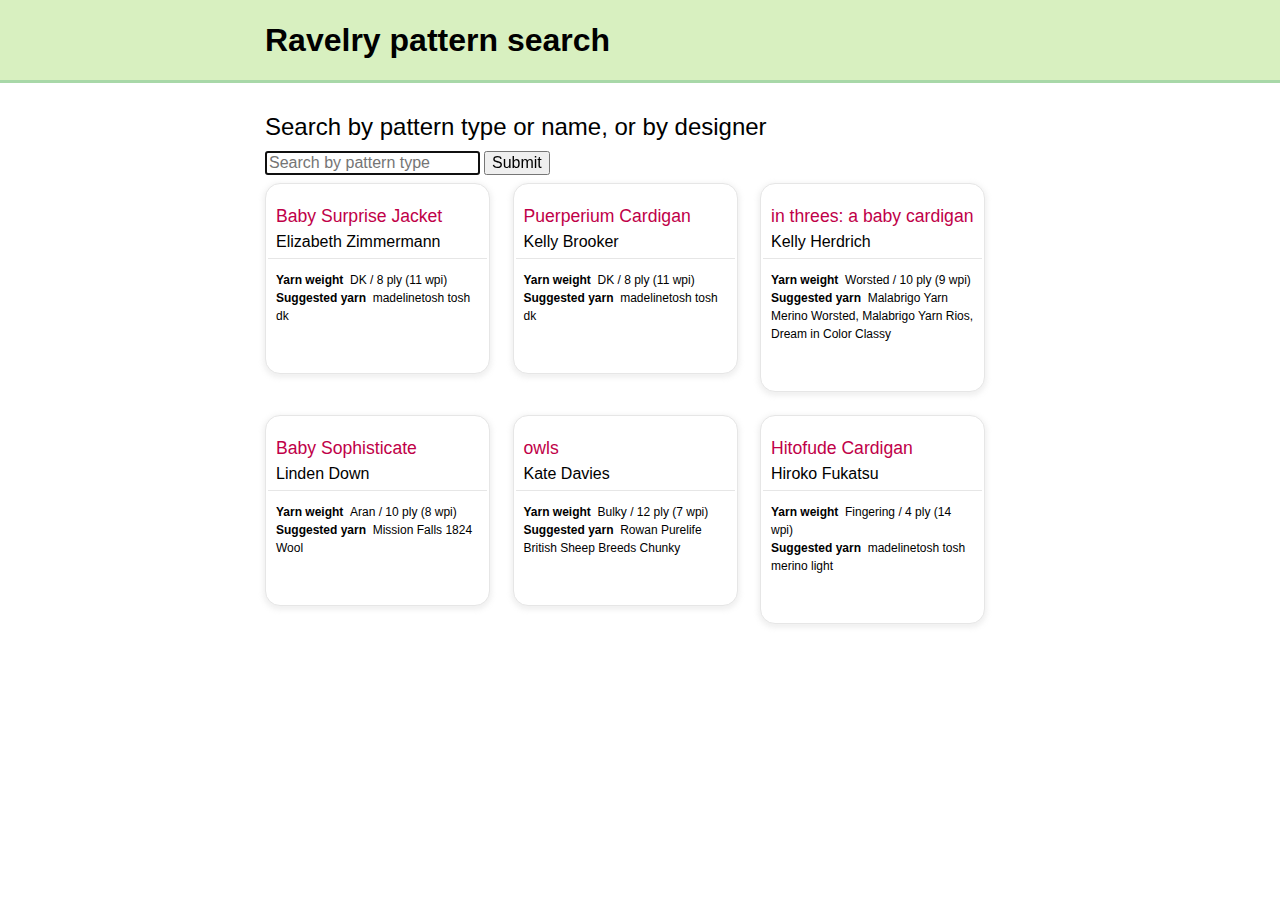
==== index.html @ 5226c6be "Initial upload" ====
<!DOCTYPE html>
<html lang="en">
<head>
	<meta charset="UTF-8">
	<title>RavelrySearch</title>

	<link rel="stylesheet" type="text/css" href="css/reset.css">
	<link rel="stylesheet"  type="text/css" href="css/styles.css">
	<!-- <link rel="stylesheet"  type="text/css" href="css/media.css"> -->

	<script src="http://code.jquery.com/jquery-2.1.3.js"></script>
	<script src="http://cdnjs.cloudflare.com/ajax/libs/masonry/3.3.0/masonry.pkgd.min.js"></script>
		<script type="text/javascript" src="js/script.js"></script>

</head>

<body>

	<div id="header">
		<div class="header">
			<h1>Ravelry pattern search</h1>
		</div>
	</div>

	<div id="content">
	
	<!-- Search bar -->
		<div id="search-bar">
			
			<h2>Search by pattern type or name, or by designer</h2>
			<form class="search-bar" onsubmit="return false;">
				<input type="text" placeholder='Search by pattern type' name="pattern" autofocus required>
				<input type="submit" value="Submit">
			</form>
		</div>



	<!-- Auto load with 10 patterns in 'Hot right now' -->


	<!-- Search results -->
		<div id="results">
			

			<div class="search-result">
				<div class="image"><img src="http://images4-b.ravelrycache.com/uploads/casey/153936735/farm1.static.flickr.com-477016245_05aea86782_o_medium.jpg" alt="" />
				</div>
				<div class="info">
					<h3 class="project-name">Baby Surprise Jacket</h3>
					<h4 class="designer">Elizabeth Zimmermann</h4>
				</div>
				<div class="extended">
					<p><span class="category">Yarn weight&#160;&#160;</span>DK / 8 ply (11 wpi)</p>
					<p><span class="category">Suggested yarn&#160;&#160;</span>madelinetosh tosh dk</p>
					<div class="link"><a href="http://www.ravelry.com/patterns/library/baby-surprise-jacket"></a></div>
				</div>
			</div>

			<div class="search-result">
				<div class="image"><img class="pattern-image" src="http://images4.ravelrycache.com/uploads/gurnard/61908451/IMG_1200_small2.JPG" alt="" />
				</div>
				<div class="info">
					<h3 class="project-name">Puerperium Cardigan</h3>
					<h4 class="designer">Kelly Brooker</h4>
				</div>
				<div class="extended">
					<p><span class="category">Yarn weight&#160;&#160;</span>DK / 8 ply (11 wpi)</p>
					<p><span class="category">Suggested yarn&#160;&#160;</span>madelinetosh tosh dk</p>
					<div class="link"><a href="http://www.ravelry.com/patterns/library/puerperium-cardigan"></a></div>
				</div>
			</div>

			<div class="search-result">
				<div class="image"><img class="pattern-image" src="http://images4-d.ravelrycache.com/uploads/jamiescottielucas/175472157/image_small2.jpg" alt="" />
				</div>
				<div class="info">
					<h3 class="project-name">in threes: a baby cardigan</h3>
					<h4 class="designer">Kelly Herdrich</h4>
				</div>
				<div class="extended">
					<p><span class="category">Yarn weight&#160;&#160;</span>Worsted / 10 ply (9 wpi)</p>
					<p><span class="category">Suggested yarn&#160;&#160;</span>Malabrigo Yarn Merino Worsted, Malabrigo Yarn Rios, Dream in Color Classy</p>
					<div class="link"><a href="http://www.ravelry.com/patterns/library/in-threes-a-baby-cardigan"></a></div>
				</div>
			</div>

			<div class="search-result">
				<div class="image"><img class="pattern-image" src="http://images4-d.ravelrycache.com/uploads/LindenHeflin/7652545/IMG_0036_small2.JPG" alt="" />
				</div>
				<div class="info">
					<h3 class="project-name">Baby Sophisticate</h3>
					<h4 class="designer">Linden Down</h4>
				</div>
				<div class="extended">
					<p><span class="category">Yarn weight&#160;&#160;</span>Aran / 10 ply (8 wpi)</p>
					<p><span class="category">Suggested yarn&#160;&#160;</span>Mission Falls 1824 Wool</p>
					<div class="link"><a href="http://www.ravelry.com/patterns/library/baby-sophisticate---free"></a></div>
				</div>
			</div>

			<div class="search-result">
				<div class="image"><img class="pattern-image" src="http://farm4.static.flickr.com/3020/3049226397_705fed1872_n.jpg" alt="" />
				</div>
				<div class="info">
					<h3 class="project-name">owls</h3>
					<h4 class="designer">Kate Davies</h4>
				</div>
				<div class="extended">
					<p><span class="category">Yarn weight&#160;&#160;</span>Bulky / 12 ply (7 wpi)</p>
					<p><span class="category">Suggested yarn&#160;&#160;</span>Rowan Purelife British Sheep Breeds Chunky</p>
					<div class="link"><a href="http://www.ravelry.com/patterns/library/owls-2"></a></div>
				</div>
			</div>

			<div class="search-result">
				<div class="image"><img class="pattern-image" src="http://farm4.static.flickr.com/3827/9679091926_3d4c0fa20a_n.jpg" alt="" />
				</div>
				<div class="info">
					<h3 class="project-name">Hitofude Cardigan</h3>
					<h4 class="designer">Hiroko Fukatsu</h4>
				</div>
				<div class="extended">
					<p><span class="category">Yarn weight&#160;&#160;</span>Fingering / 4 ply (14 wpi)</p>
					<p><span class="category">Suggested yarn&#160;&#160;</span>madelinetosh tosh merino light</p>
					<div class="link"><a href="http://www.ravelry.com/patterns/library/hitofude-cardigan"></a></div>
				</div>
			</div>
			


		</div>








	



	</div>

</body>

</html>
---- css/styles.css ----
/* Global */

h1, h2, h3, h4, h5, h6, p, a, ul, li {
	font-family: Arial, sans-serif;
}

#content {
	margin: 0 auto;
	min-width: 330px;
	max-width: 750px;
}

/* Header */

#header {
	background-color: #D8F0C0;
	height: 5em;
	margin-bottom: 2em;
	border-bottom: 3px solid #A8D8A8;
}

.header {
	margin: 0 auto;
	min-width: 330px;
	max-width: 750px;
}

h1 {
	font-family: Verdana, sans-serif;
	font-size: 2em;
	font-weight: bold;
	margin: 0 auto;
	line-height: 2.5em;
}



/* Search bar */

#search-bar {
	padding-bottom: 0.5em;
}

h2 {
	font-size: 1.5em;
	padding-bottom: 0.5em;
}

input {
	font-size: 1em;
}


/* Search results */

.search-result {
	background: #fff;
	width: 30%;
	margin-right: 3%;
	margin-bottom: 3%;
	float: left;
	/*display: block;*/
	

	-webkit-transition: all 1s ease-in-out;
	-moz-transition: all 1s ease-in-out;
	-o-transition: all 1s ease-in-out;
	-ms-transition: all 1s ease-in-out;
	transition: all 1s ease-in-out;

	-webkit-box-sizing: border-box;
	-moz-box-sizing: border-box;
	box-sizing: border-box;

	border-radius: 15px;
	border: 1px solid #E6E6E6;	
	
	-webkit-box-shadow: 0px 2px 5px 2px rgba(232,232,232,0.66);
	-moz-box-shadow: 0px 2px 5px 2px rgba(232,232,232,0.66);
	box-shadow: 0px 2px 5px 2px rgba(232,232,232,0.66);
}



.image {
	margin: 0 auto;
	width: 100%;
		
}

.image > img {
	width: 100%;
	height: auto;
	border-radius: 15px 15px 0 0;
	border-bottom: 1px solid #E6E6E6;
}

.info, .extended {
	margin: 0.5em 0.125em;
	padding: 0 0.5em;

}

h3 {
	font-size: 1.1em;
	vertical-align: middle;
	color: #C00048;
	padding-bottom: 0.5em;

	
}

h3 > img {
	padding-right: .25em;
}


.extended {
	border-top: 1px solid #E6E6E6;
	padding-top: 0.75em;
}

.category {
	font-weight: bold;
	/*color: #333333;*/
}

.link {
	background-image: url('http://badges.ravelry.com/rectangle_32.png');
	background-repeat: no-repeat;
	background-position: center;
	height: 2em;
	margin: 0.5em 0;	
}

.extended > p {
	font-size: 0.75em;
	line-height: 1.5em;
}
---- css/media.css ----
/* 350px to 500px */

@media screen and (min-width: 350px) and (max-width: 500px) {
	.search-result {
		width: 47%;
		display: block;
		
	}
}
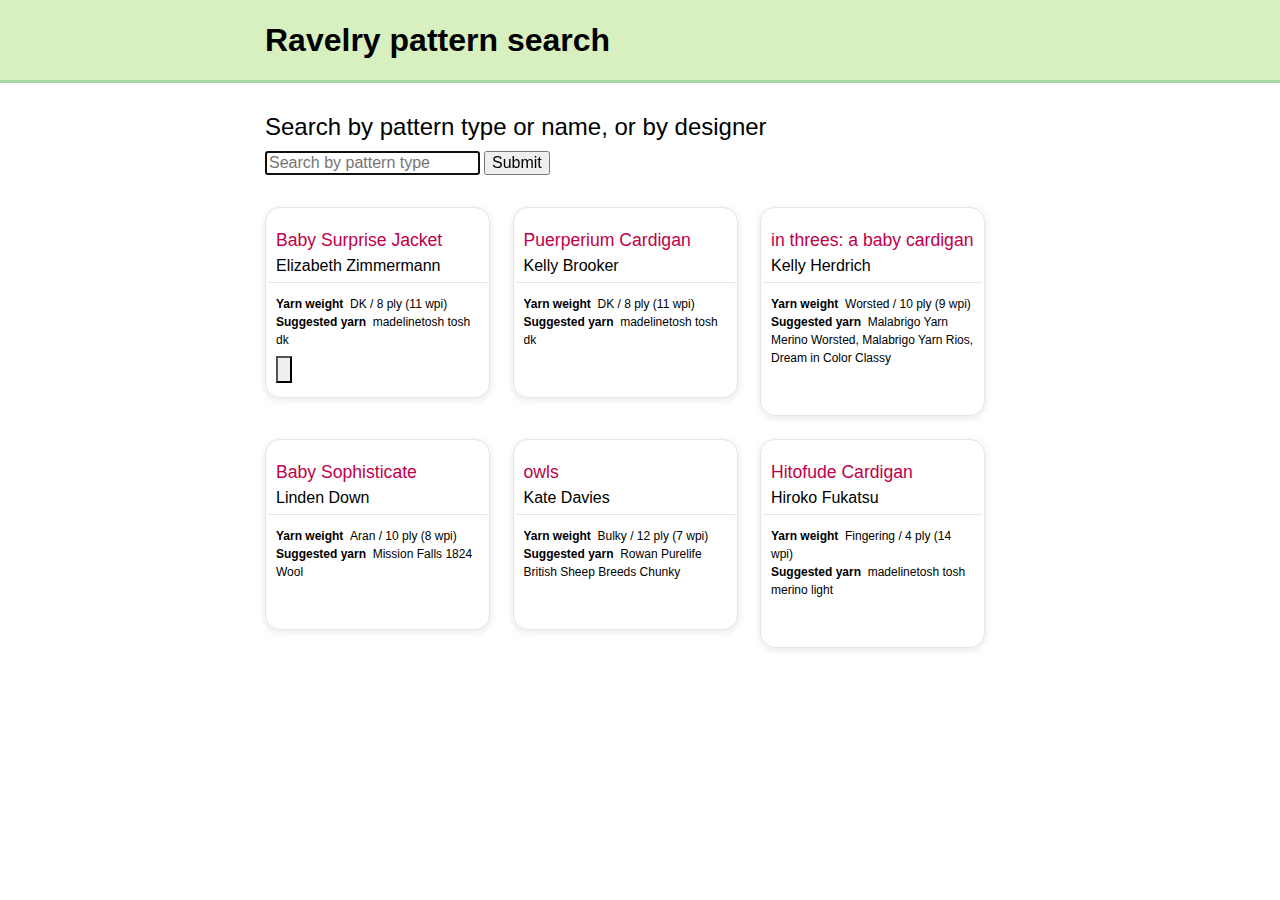
==== commit 45e9bc41: "Getting Masonry working... kind of" ====
--- a/index.html
+++ b/index.html
@@ -53,7 +53,7 @@
 				<div class="extended">
 					<p><span class="category">Yarn weight&#160;&#160;</span>DK / 8 ply (11 wpi)</p>
 					<p><span class="category">Suggested yarn&#160;&#160;</span>madelinetosh tosh dk</p>
-					<div class="link"><a href="http://www.ravelry.com/patterns/library/baby-surprise-jacket"></a></div>
+					<button class="link"><a href="http://www.ravelry.com/patterns/library/baby-surprise-jacket"></a></button>
 				</div>
 			</div>
 
--- a/css/styles.css
+++ b/css/styles.css
@@ -8,6 +8,7 @@
 	margin: 0 auto;
 	min-width: 330px;
 	max-width: 750px;
+	padding: 0 2%;
 }
 
 /* Header */
@@ -38,7 +39,7 @@
 /* Search bar */
 
 #search-bar {
-	padding-bottom: 0.5em;
+	padding-bottom: 2em;
 }
 
 h2 {
@@ -59,14 +60,6 @@
 	margin-right: 3%;
 	margin-bottom: 3%;
 	float: left;
-	/*display: block;*/
-	
-
-	-webkit-transition: all 1s ease-in-out;
-	-moz-transition: all 1s ease-in-out;
-	-o-transition: all 1s ease-in-out;
-	-ms-transition: all 1s ease-in-out;
-	transition: all 1s ease-in-out;
 
 	-webkit-box-sizing: border-box;
 	-moz-box-sizing: border-box;
@@ -79,7 +72,6 @@
 	-moz-box-shadow: 0px 2px 5px 2px rgba(232,232,232,0.66);
 	box-shadow: 0px 2px 5px 2px rgba(232,232,232,0.66);
 }
-
 
 
 .image {
@@ -105,9 +97,7 @@
 	font-size: 1.1em;
 	vertical-align: middle;
 	color: #C00048;
-	padding-bottom: 0.5em;
-
-	
+	padding-bottom: 0.5em;	
 }
 
 h3 > img {
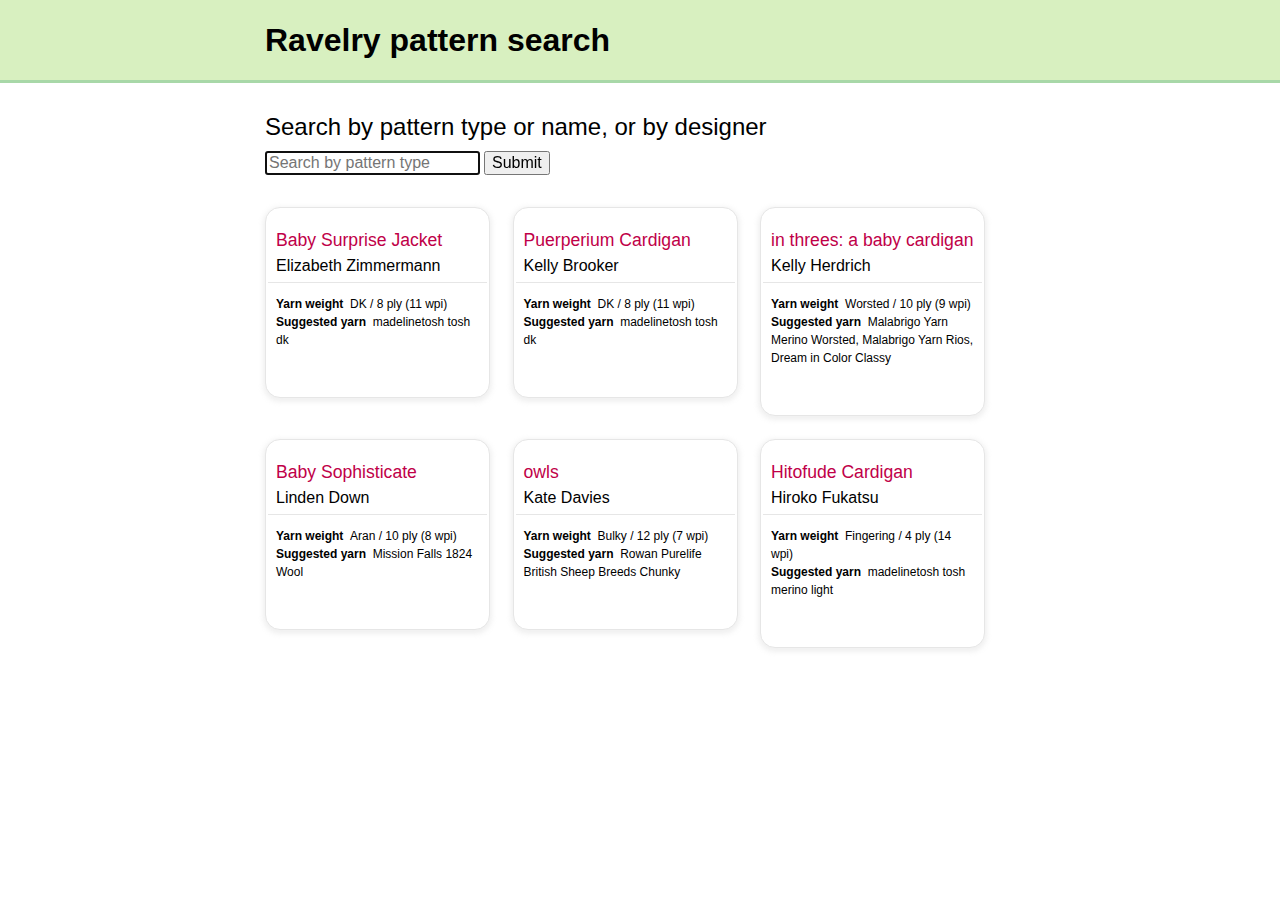
==== commit b90fda29: "Undefined is not a function" ====
--- a/index.html
+++ b/index.html
@@ -53,7 +53,7 @@
 				<div class="extended">
 					<p><span class="category">Yarn weight&#160;&#160;</span>DK / 8 ply (11 wpi)</p>
 					<p><span class="category">Suggested yarn&#160;&#160;</span>madelinetosh tosh dk</p>
-					<button class="link"><a href="http://www.ravelry.com/patterns/library/baby-surprise-jacket"></a></button>
+					<div class="link"><a href="http://www.ravelry.com/patterns/library/baby-surprise-jacket"></a></div>
 				</div>
 			</div>
 
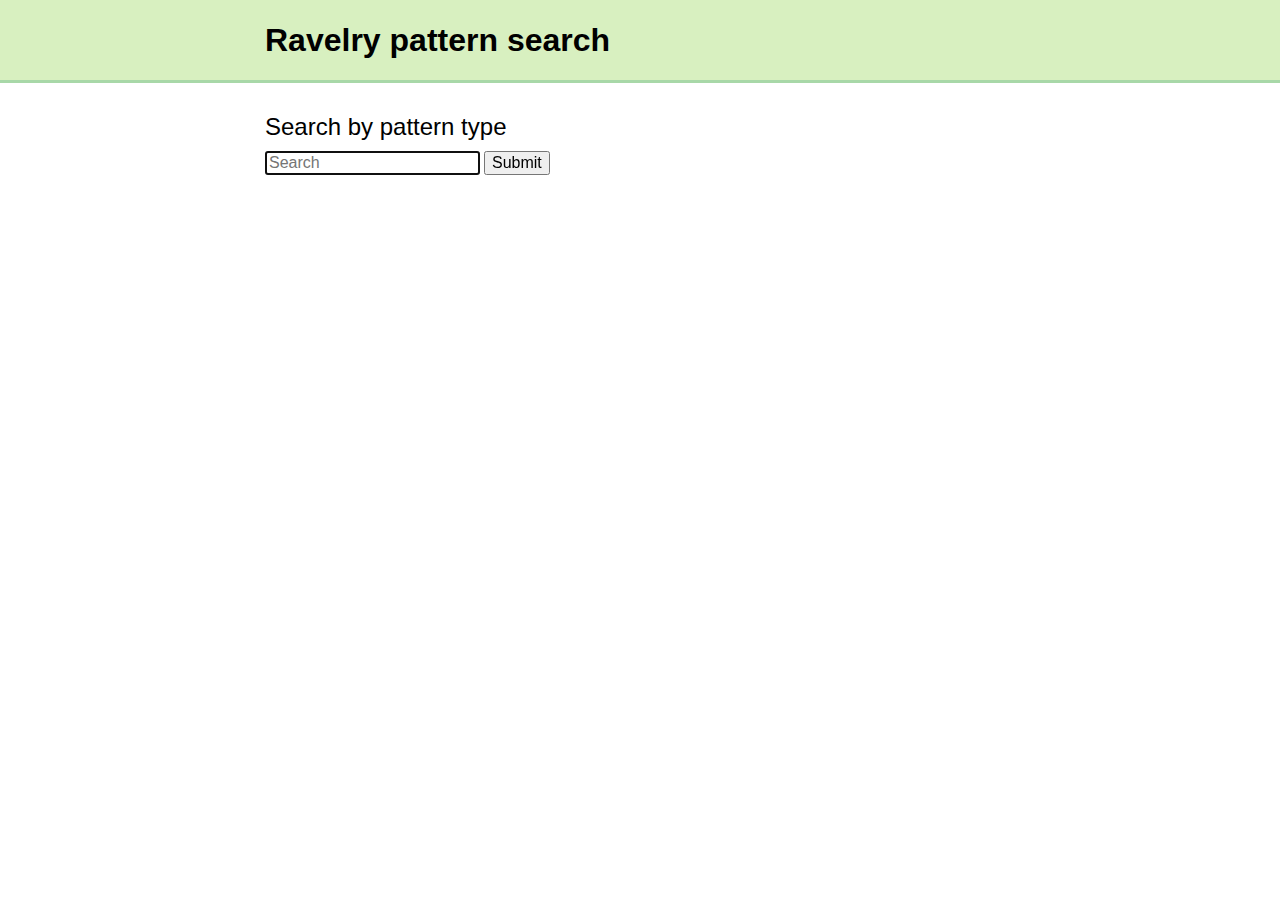
==== commit b053c0d4: "ARG!!!" ====
--- a/index.html
+++ b/index.html
@@ -10,7 +10,8 @@
 
 	<script src="http://code.jquery.com/jquery-2.1.3.js"></script>
 	<script src="http://cdnjs.cloudflare.com/ajax/libs/masonry/3.3.0/masonry.pkgd.min.js"></script>
-		<script type="text/javascript" src="js/script.js"></script>
+	<script src="http://imagesloaded.desandro.com/imagesloaded.pkgd.min.js"></script>
+	<script type="text/javascript" src="js/script.js"></script>
 
 </head>
 
@@ -27,9 +28,9 @@
 	<!-- Search bar -->
 		<div id="search-bar">
 			
-			<h2>Search by pattern type or name, or by designer</h2>
+			<h2>Search by pattern type</h2>
 			<form class="search-bar" onsubmit="return false;">
-				<input type="text" placeholder='Search by pattern type' name="pattern" autofocus required>
+				<input type="text" placeholder='Search' name="pattern" autofocus required>
 				<input type="submit" value="Submit">
 			</form>
 		</div>
@@ -41,94 +42,19 @@
 
 	<!-- Search results -->
 		<div id="results">
-			
+			<div class="results-container">
 
-			<div class="search-result">
-				<div class="image"><img src="http://images4-b.ravelrycache.com/uploads/casey/153936735/farm1.static.flickr.com-477016245_05aea86782_o_medium.jpg" alt="" />
-				</div>
-				<div class="info">
-					<h3 class="project-name">Baby Surprise Jacket</h3>
-					<h4 class="designer">Elizabeth Zimmermann</h4>
-				</div>
-				<div class="extended">
-					<p><span class="category">Yarn weight&#160;&#160;</span>DK / 8 ply (11 wpi)</p>
-					<p><span class="category">Suggested yarn&#160;&#160;</span>madelinetosh tosh dk</p>
-					<div class="link"><a href="http://www.ravelry.com/patterns/library/baby-surprise-jacket"></a></div>
+				<div class="template">
+					<div class="search-result" href="">
+						<div class="image"><img class="pattern-picture" src="" alt="" />
+						</div>
+						<div class="info">
+							<h3 class="project-name"></h3>
+							<h4 class="designer"></h4>
+						</div>
+					</div>
 				</div>
 			</div>
-
-			<div class="search-result">
-				<div class="image"><img class="pattern-image" src="http://images4.ravelrycache.com/uploads/gurnard/61908451/IMG_1200_small2.JPG" alt="" />
-				</div>
-				<div class="info">
-					<h3 class="project-name">Puerperium Cardigan</h3>
-					<h4 class="designer">Kelly Brooker</h4>
-				</div>
-				<div class="extended">
-					<p><span class="category">Yarn weight&#160;&#160;</span>DK / 8 ply (11 wpi)</p>
-					<p><span class="category">Suggested yarn&#160;&#160;</span>madelinetosh tosh dk</p>
-					<div class="link"><a href="http://www.ravelry.com/patterns/library/puerperium-cardigan"></a></div>
-				</div>
-			</div>
-
-			<div class="search-result">
-				<div class="image"><img class="pattern-image" src="http://images4-d.ravelrycache.com/uploads/jamiescottielucas/175472157/image_small2.jpg" alt="" />
-				</div>
-				<div class="info">
-					<h3 class="project-name">in threes: a baby cardigan</h3>
-					<h4 class="designer">Kelly Herdrich</h4>
-				</div>
-				<div class="extended">
-					<p><span class="category">Yarn weight&#160;&#160;</span>Worsted / 10 ply (9 wpi)</p>
-					<p><span class="category">Suggested yarn&#160;&#160;</span>Malabrigo Yarn Merino Worsted, Malabrigo Yarn Rios, Dream in Color Classy</p>
-					<div class="link"><a href="http://www.ravelry.com/patterns/library/in-threes-a-baby-cardigan"></a></div>
-				</div>
-			</div>
-
-			<div class="search-result">
-				<div class="image"><img class="pattern-image" src="http://images4-d.ravelrycache.com/uploads/LindenHeflin/7652545/IMG_0036_small2.JPG" alt="" />
-				</div>
-				<div class="info">
-					<h3 class="project-name">Baby Sophisticate</h3>
-					<h4 class="designer">Linden Down</h4>
-				</div>
-				<div class="extended">
-					<p><span class="category">Yarn weight&#160;&#160;</span>Aran / 10 ply (8 wpi)</p>
-					<p><span class="category">Suggested yarn&#160;&#160;</span>Mission Falls 1824 Wool</p>
-					<div class="link"><a href="http://www.ravelry.com/patterns/library/baby-sophisticate---free"></a></div>
-				</div>
-			</div>
-
-			<div class="search-result">
-				<div class="image"><img class="pattern-image" src="http://farm4.static.flickr.com/3020/3049226397_705fed1872_n.jpg" alt="" />
-				</div>
-				<div class="info">
-					<h3 class="project-name">owls</h3>
-					<h4 class="designer">Kate Davies</h4>
-				</div>
-				<div class="extended">
-					<p><span class="category">Yarn weight&#160;&#160;</span>Bulky / 12 ply (7 wpi)</p>
-					<p><span class="category">Suggested yarn&#160;&#160;</span>Rowan Purelife British Sheep Breeds Chunky</p>
-					<div class="link"><a href="http://www.ravelry.com/patterns/library/owls-2"></a></div>
-				</div>
-			</div>
-
-			<div class="search-result">
-				<div class="image"><img class="pattern-image" src="http://farm4.static.flickr.com/3827/9679091926_3d4c0fa20a_n.jpg" alt="" />
-				</div>
-				<div class="info">
-					<h3 class="project-name">Hitofude Cardigan</h3>
-					<h4 class="designer">Hiroko Fukatsu</h4>
-				</div>
-				<div class="extended">
-					<p><span class="category">Yarn weight&#160;&#160;</span>Fingering / 4 ply (14 wpi)</p>
-					<p><span class="category">Suggested yarn&#160;&#160;</span>madelinetosh tosh merino light</p>
-					<div class="link"><a href="http://www.ravelry.com/patterns/library/hitofude-cardigan"></a></div>
-				</div>
-			</div>
-			
-
-
 		</div>
 
 
--- a/css/styles.css
+++ b/css/styles.css
@@ -65,7 +65,7 @@
 	-moz-box-sizing: border-box;
 	box-sizing: border-box;
 
-	border-radius: 15px;
+	border-radius: 10px;
 	border: 1px solid #E6E6E6;	
 	
 	-webkit-box-shadow: 0px 2px 5px 2px rgba(232,232,232,0.66);
@@ -83,7 +83,7 @@
 .image > img {
 	width: 100%;
 	height: auto;
-	border-radius: 15px 15px 0 0;
+	border-radius: 10px 10px 0 0;
 	border-bottom: 1px solid #E6E6E6;
 }
 
@@ -126,4 +126,8 @@
 .extended > p {
 	font-size: 0.75em;
 	line-height: 1.5em;
+}
+
+.template {
+	display: none;
 }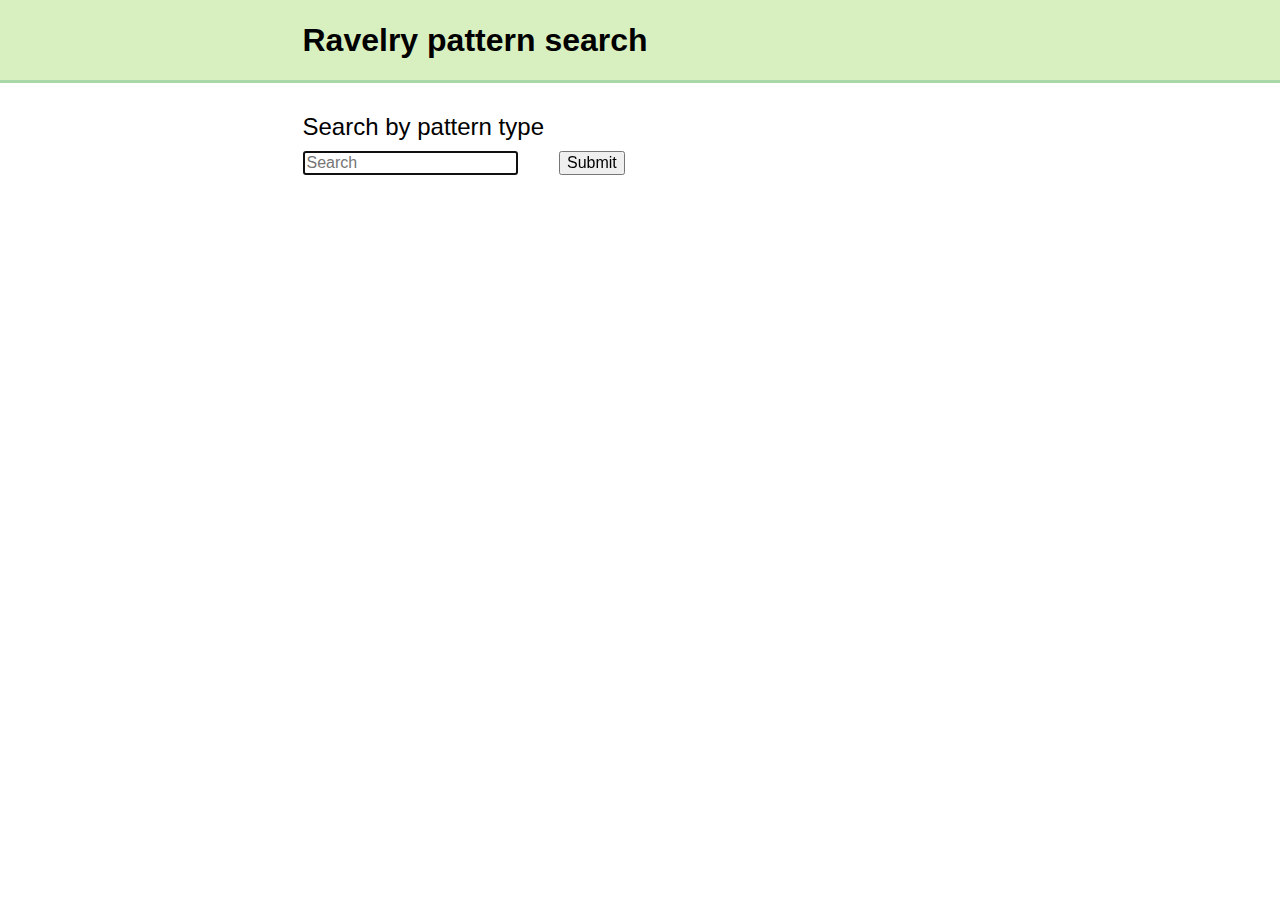
==== commit e6cb4aa9: "Getting everything working" ====
--- a/index.html
+++ b/index.html
@@ -6,10 +6,10 @@
 
 	<link rel="stylesheet" type="text/css" href="css/reset.css">
 	<link rel="stylesheet"  type="text/css" href="css/styles.css">
-	<!-- <link rel="stylesheet"  type="text/css" href="css/media.css"> -->
+	<link rel="stylesheet"  type="text/css" href="css/media.css">
 
 	<script src="http://code.jquery.com/jquery-2.1.3.js"></script>
-	<script src="http://cdnjs.cloudflare.com/ajax/libs/masonry/3.3.0/masonry.pkgd.min.js"></script>
+	<script src="http://cdnjs.cloudflare.com/ajax/libs/masonry/3.3.0/masonry.pkgd.min.js"></script>	
 	<script src="http://imagesloaded.desandro.com/imagesloaded.pkgd.min.js"></script>
 	<script type="text/javascript" src="js/script.js"></script>
 
@@ -17,6 +17,8 @@
 
 <body>
 
+	
+		
 	<div id="header">
 		<div class="header">
 			<h1>Ravelry pattern search</h1>
@@ -29,45 +31,39 @@
 		<div id="search-bar">
 			
 			<h2>Search by pattern type</h2>
-			<form class="search-bar" onsubmit="return false;">
+			<form id="form" class="search-bar" onsubmit="return false;">
 				<input type="text" placeholder='Search' name="pattern" autofocus required>
 				<input type="submit" value="Submit">
 			</form>
 		</div>
 
-
-
-	<!-- Auto load with 10 patterns in 'Hot right now' -->
-
-
-	<!-- Search results -->
-		<div id="results">
-			<div class="results-container">
-
-				<div class="template">
-					<div class="search-result" href="">
-						<div class="image"><img class="pattern-picture" src="" alt="" />
-						</div>
-						<div class="info">
-							<h3 class="project-name"></h3>
-							<h4 class="designer"></h4>
-						</div>
-					</div>
-				</div>
-			</div>
-		</div>
+	
 
 
 
 
+		<!-- Search results -->
 
+		<div id="results">
+			<div class="results">
+			</div>
+		</div>
+			
 
+		<div class="template hidden">
 
-
+			<div class="search-result">
+				<div class="image"><img class="pattern-picture" src="" alt="" />
+				</div>
+				<div class="info">
+					<h3 class="project-name"></h3>
+					<h4 class="designer"></h4>
+				</div>
+				<a class="pattern-link" href=""><div class="link"></div></a>
+			</div>
+			
+		</div>
 	
-
-
-
 	</div>
 
 </body>
--- a/css/styles.css
+++ b/css/styles.css
@@ -2,6 +2,7 @@
 
 h1, h2, h3, h4, h5, h6, p, a, ul, li {
 	font-family: Arial, sans-serif;
+	color: #000;
 }
 
 #content {
@@ -11,6 +12,12 @@
 	padding: 0 2%;
 }
 
+
+
+
+
+
+
 /* Header */
 
 #header {
@@ -18,6 +25,10 @@
 	height: 5em;
 	margin-bottom: 2em;
 	border-bottom: 3px solid #A8D8A8;
+	
+	-webkit-transition: height 1s; 
+	-moz-transition: height 1s;
+    transition: height 1s;
 }
 
 .header {
@@ -30,9 +41,16 @@
 	font-family: Verdana, sans-serif;
 	font-size: 2em;
 	font-weight: bold;
-	margin: 0 auto;
+	margin: 0 5%;
 	line-height: 2.5em;
+	white-space: nowrap;
+
+	-webkit-transition: font-size 1s;
+	-moz-transition: font-size 1s;
+    transition: font-size 1s;
 }
+
+
 
 
 
@@ -45,14 +63,23 @@
 h2 {
 	font-size: 1.5em;
 	padding-bottom: 0.5em;
+	margin-left: 5%;
 }
 
 input {
 	font-size: 1em;
+	margin-left: 5%;
 }
 
 
+
+
+
 /* Search results */
+
+.results {
+	margin: 0 5%;
+}
 
 .search-result {
 	background: #fff;
@@ -60,6 +87,7 @@
 	margin-right: 3%;
 	margin-bottom: 3%;
 	float: left;
+	display: block;
 
 	-webkit-box-sizing: border-box;
 	-moz-box-sizing: border-box;
@@ -73,11 +101,16 @@
 	box-shadow: 0px 2px 5px 2px rgba(232,232,232,0.66);
 }
 
+.search-result:hover {
+	-webkit-box-shadow: 0px 2px 5px 2px rgba(100,100,100,0.75);
+	-moz-box-shadow: 0px 2px 5px 2px rgba(100,100,100,0.75);
+	box-shadow: 0px 2px 5px 2px rgba(100,100,100,0.75);
+}
+
 
 .image {
 	margin: 0 auto;
 	width: 100%;
-		
 }
 
 .image > img {
@@ -97,22 +130,28 @@
 	font-size: 1.1em;
 	vertical-align: middle;
 	color: #C00048;
-	padding-bottom: 0.5em;	
+	padding-bottom: 0.5em;
+	line-height: 1.3em;
+}
+
+h4 {
+	line-height: 1.3em;	
 }
 
 h3 > img {
 	padding-right: .25em;
 }
 
-
-.extended {
-	border-top: 1px solid #E6E6E6;
-	padding-top: 0.75em;
+.category {
+	font-weight: bold;
 }
 
-.category {
-	font-weight: bold;
-	/*color: #333333;*/
+.hidden {
+	display: none;
+}
+
+.pattern-link {
+	text-decoration: none;
 }
 
 .link {
@@ -123,11 +162,3 @@
 	margin: 0.5em 0;	
 }
 
-.extended > p {
-	font-size: 0.75em;
-	line-height: 1.5em;
-}
-
-.template {
-	display: none;
-}--- a/css/media.css
+++ b/css/media.css
@@ -1,10 +1,24 @@
 /* 350px to 500px */
 
-@media screen and (min-width: 350px) and (max-width: 500px) {
+@media screen and (max-width: 500px) {
 	.search-result {
-		width: 47%;
-		display: block;
-		
+		width: 47%;		
 	}
+
+	#header {
+		height: 3.5em;
+		-webkit-transition: height 1s; 
+		-moz-transition: height 1s;
+    	transition: height 1s;
+	}
+	
+	h1 {
+		font-size: 1.5em;
+		white-space: nowrap;
+		-webkit-transition: font-size 1s; 
+		-moz-transition: font-size 1s;
+    	transition: font-size 1s;
+	}
+
 }
 
